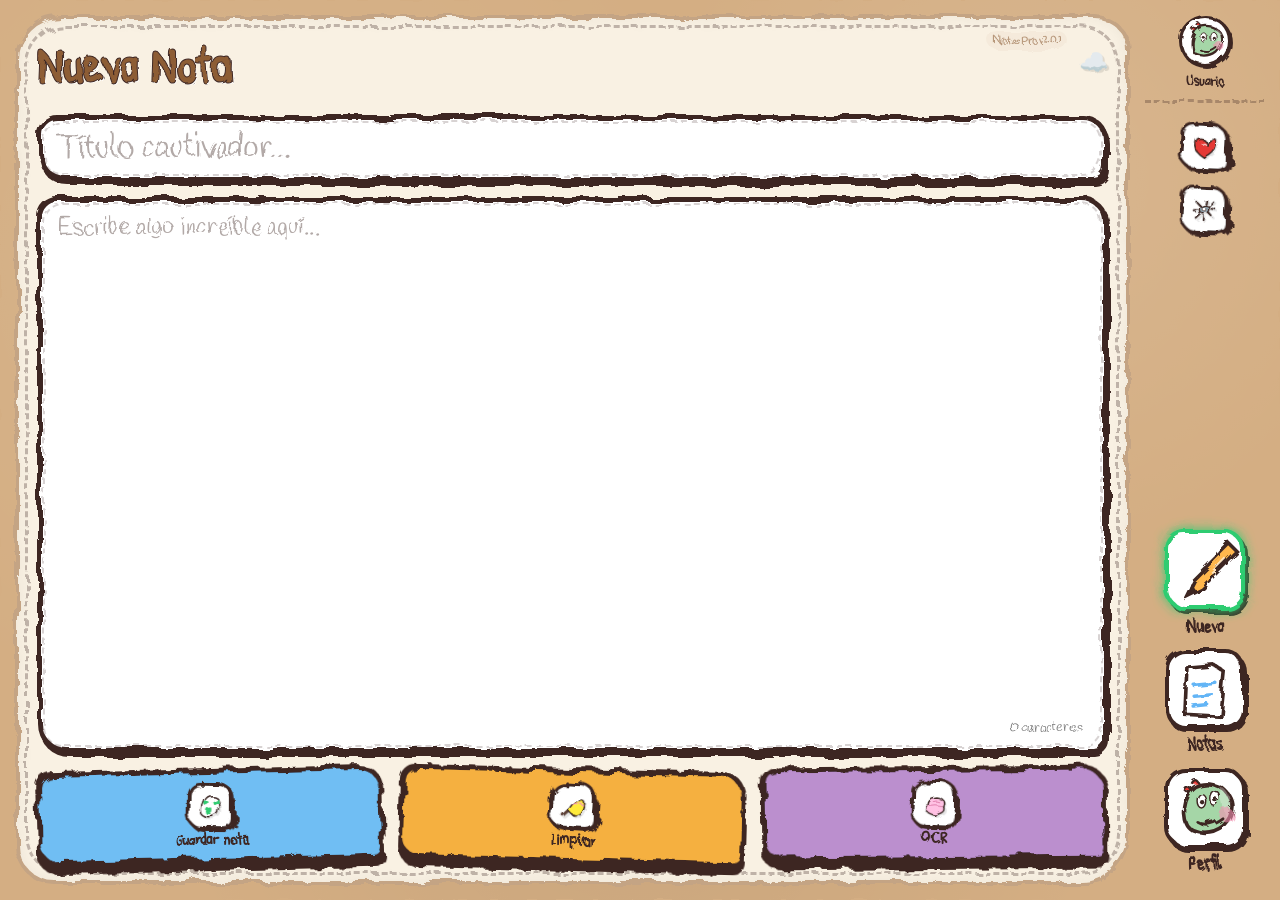
==== popup.html @ 197aae78 "feat: implement core notes functionality including creation, editing, deletion, and responsive UI la" ====
<!DOCTYPE html>
<html lang="es">
<head>
    <meta charset="UTF-8">
    <meta name="viewport" content="width=device-width, initial-scale=1.0">
    <title>Notas Pro | Yoshi Style</title>
    <link rel="preconnect" href="https://fonts.googleapis.com">
    <link rel="preconnect" href="https://fonts.gstatic.com" crossorigin>
    <link href="https://fonts.googleapis.com/css2?family=Handlee&family=Patrick+Hand&display=swap" rel="stylesheet">
    <link rel="stylesheet" href="css/styles.css">
</head>
<body>

    <!-- Fondo Dinámico con Nubes -->
    <div class="dynamic-background">
        <div class="floating-cloud" style="top: 10%; left: -100px; animation-duration: 25s;">☁️</div>
        <div class="floating-cloud" style="top: 30%; left: -150px; animation-duration: 35s;">☁️</div>
        <div class="floating-cloud" style="top: 60%; left: -80px; animation-duration: 30s;">☁️</div>
        <div class="floating-cloud" style="top: 80%; left: -200px; animation-duration: 40s;">☁️</div>
    </div>

    <div class="container">
        <div class="main-layout">
            
            <!-- Panel Principal (Cuaderno) -->
            <main class="tab-content">
                
                <!-- ── PESTAÑA: Nueva Nota ── -->
                <section id="tab-create" class="tab-panel active">
                    <div class="editor">
                        <header class="notebook-header">
                            <h1 id="editor-title" class="dynamic-app-title">Nueva Nota</h1>
                            <span id="extension-version" class="app-version-badge">Notas Pro v2.0.1</span>
                            <div class="cloud-icon" style="font-size: 1.5rem; margin-bottom: 3px;">☁️</div>
                        </header>

                        <div class="input-group title-box">
                            <input id="title" type="text" placeholder="Título cautivador..." maxlength="100" spellcheck="false">
                        </div>

                        <div class="input-group body-box textarea-container">
                            <textarea id="content" placeholder="Escribe algo increíble aquí..." spellcheck="false"></textarea>
                            <div id="char-counter" class="char-counter">0 caracteres</div>
                        </div>

                        <footer class="editor-actions">
                            <button id="saveBtn">
                                <span class="btn-icon">
                                    <svg class="yoshi-svg small"><use href="#icon-save"></use></svg>
                                </span>
                                <span>Guardar nota</span>
                            </button>
                            <button id="newBtn">
                                <span class="btn-icon">
                                    <svg class="yoshi-svg small"><use href="#icon-duster"></use></svg>
                                </span>
                                <span>Limpiar</span>
                            </button>
                            <button id="ocr-btn">
                                <span class="btn-icon">
                                    <svg class="yoshi-svg small"><use href="#icon-brain"></use></svg>
                                </span>
                                <span>OCR</span>
                            </button>
                        </footer>
                    </div>
                </section>

                <!-- ── PESTAÑA: Listado ── -->
                <section id="tab-history" class="tab-panel">
                    <div class="history-container">
                        <header class="history-header">
                            <h2 class="dynamic-app-title" style="font-size: 2rem; margin-bottom: 10px;">Mis Notas</h2>
                            <div class="input-group">
                                <input type="text" id="search-input" placeholder="Buscar nota..." spellcheck="false">
                            </div>
                        </header>
                        <ul id="notesList"></ul>
                    </div>
                </section>

                <!-- ── PESTAÑA: Perfil/Ajustes ── -->
                <section id="tab-sync" class="tab-panel">
                    <div class="profile-container" style="overflow-y: auto; padding-right: 10px;">
                        <h2 class="dynamic-app-title" style="font-size: 2rem; margin-bottom: 15px;">Mi Espacio</h2>
                        
                        <div class="local-profile-card" style="background: #fff; border: 4px solid var(--color-border-main); border-radius: 25px; padding: 20px; margin-bottom: 20px; box-shadow: 4px 4px 0 var(--color-border-main); position: relative; overflow: hidden;">
                            <div style="display: flex; align-items: center; gap: 15px; margin-bottom: 15px; position: relative; z-index: 2;">
                                <div id="local-icon-picker-trigger" class="btn-icon" style="width: 65px; height: 65px; padding: 5px; overflow: hidden;">
                                    <div id="local-header-icon" style="width: 100%; height: 100%; display: flex; align-items: center; justify-content: center;">
                                        <svg class="yoshi-svg"><use href="#icon-yoshi-profile"></use></svg>
                                    </div>
                                </div>
                                <div>
                                    <h3 id="local-profile-name" style="font-size: 1.5rem; color: #8d5d36; font-family: var(--font-title);">Mi Espacio</h3>
                                    <h3 id="local-header-name" style="display: none;"></h3> 
                                    <input id="local-name-input" type="text" style="display: none; padding: 8px; border: 3px solid var(--color-border-main); border-radius: 12px; font-family: inherit; font-size: 1.1rem; width: 100%;">
                                    <button id="edit-local-name-btn" style="background: none; border: none; color: #3498db; cursor: pointer; font-size: 0.9rem; font-weight: bold; font-family: var(--font-main);">[Editar nombre]</button>
                                </div>
                            </div>
                            
                            <div id="emoji-picker" style="display: none; background: #fff; border: 3px solid var(--color-border-main); border-radius: 15px; padding: 10px; margin-top: 10px;">
                                <div id="emoji-grid" style="display: grid; grid-template-columns: repeat(6, 1fr); gap: 5px; max-height: 150px; overflow-y: auto;"></div>
                                <button id="upload-profile-img-btn" style="width: 100%; margin-top: 10px; padding: 8px; background: #f0f0f0; border: 2px solid var(--color-border-main); border-radius: 10px; cursor: pointer;">Subir imagen</button>
                                <input type="file" id="profile-img-input" accept="image/*" style="display: none;">
                            </div>
                        </div>

                        <div class="info-card">
                            <h3 class="info-title">🔒 Tus Datos son Privados</h3>
                            <p class="info-text">Todo se guarda de forma <strong>local</strong> en tu navegador. Tus notas y recortes no se borran aunque limpies la caché del navegador.</p>
                            
                            <h3 class="info-title">✨ OCR Local e Ilimitado</h3>
                            <p class="info-text">Utilizamos el mejor motor <strong>OCR Local</strong> disponible actualmente. Aunque incluimos servicios externos, tienes acceso a escaneos ilimitados, privados y gratuitos directamente en tu equipo.</p>

                            <div class="info-divider"></div>
                            <p class="info-quote">"¿Copiaste algo importante y no sabes qué era? Descuida, aquí lo tienes a salvo."</p>
                        </div>
                    </div>
                </section>
            </main>

            <!-- Sidebar Lateral -->
            <aside class="sidebar">
                <div class="sidebar-actions">
                    <div id="sidebar-user-info" class="sidebar-user-info">
                        <div id="sidebar-user-icon" class="sidebar-user-icon">
                            <svg class="yoshi-svg"><use href="#icon-yoshi-profile"></use></svg>
                        </div>
                        <span id="sidebar-user-name" class="sidebar-user-name">Usuario</span>
                    </div>

                    <button id="pin-btn" class="btn-icon" title="Anclar">
                        <svg class="yoshi-svg small"><use href="#icon-heart"></use></svg>
                    </button>
                    <button id="settings-btn" class="btn-icon" title="Ajustes">
                        <svg class="yoshi-svg small"><use href="#icon-settings"></use></svg>
                    </button>

                    <!-- Menú Desplegable de Ajustes (Faltaba en el HTML) -->
                    <div id="settings-dropdown" class="settings-dropdown" style="display: none;">
                        <h3 class="dropdown-title">Ajustes</h3>
                        <div class="settings-group-inner">
                            <div class="setting-item">
                                <label>Tema Visual</label>
                                <select id="theme-selector">
                                    <option value="system">Sistema</option>
                                    <option value="light">Claro (Papel)</option>
                                    <option value="dark">Oscuro (Noche)</option>
                                </select>
                            </div>
                            <div class="setting-item">
                                <label>Tipografía</label>
                                <select id="font-selector">
                                    <option value="yoshi">✨ Estilo Yoshi</option>
                                    <option value="standard">📖 Estándar (Legible)</option>
                                </select>
                            </div>
                            <div class="setting-item">
                                <label>Modo OCR</label>
                                <select id="psm-selector">
                                    <option value="3">✨ Inteligente (IA)</option>
                                    <option value="6">Básico (Local)</option>
                                </select>
                            </div>

                            <div class="data-actions">
                                <button id="profile-export-btn" title="Exportar Notas">
                                    <svg class="yoshi-svg small"><use href="#icon-export"></use></svg>
                                    <span>Exportar</span>
                                </button>
                                <button id="profile-import-btn" title="Importar Notas">
                                    <svg class="yoshi-svg small"><use href="#icon-import"></use></svg>
                                    <span>Importar</span>
                                </button>
                            </div>
                            
                            <button id="deleteAllBtn" class="delete-all-btn">BORRAR TODO</button>
                        </div>
                        
                        <div class="dropdown-footer">
                            <div class="dog-container" id="dog-interactive" style="cursor: pointer;">
                                <img src="img/dulceflamengo.png" alt="Dulce" class="footer-dog">
                                <div id="dog-bubble" class="dog-speech-bubble">¡Guao guao!</div>
                            </div>
                            <div class="developer-info">
                                <a href="https://github.com/HectorDanielAyarachiFuentes" target="_blank" class="github-link">
                                    <svg viewBox="0 0 24 24" class="github-icon-svg"><path d="M12 0c-6.626 0-12 5.373-12 12 0 5.302 3.438 9.8 8.207 11.387.599.111.793-.261.793-.577v-2.234c-3.338.726-4.041-1.416-4.041-1.416-.546-1.387-1.333-1.756-1.333-1.756-1.089-.745.083-.729.083-.729 1.205.084 1.839 1.237 1.839 1.237 1.07 1.834 2.807 1.304 3.492.997.107-.775.418-1.305.762-1.604-2.665-.305-5.467-1.334-5.467-5.931 0-1.311.469-2.381 1.236-3.221-.124-.303-.535-1.524.117-3.176 0 0 1.008-.322 3.301 1.23.957-.266 1.983-.399 3.003-.404 1.02.005 2.047.138 3.006.404 2.291-1.552 3.297-1.23 3.297-1.23.653 1.653.242 2.874.118 3.176.77.84 1.235 1.911 1.235 3.221 0 4.609-2.807 5.624-5.479 5.921.43.372.823 1.102.823 2.222v3.293c0 .319.192.694.801.576 4.765-1.589 8.199-6.086 8.199-11.386 0-6.627-5.373-12-12-12z"/></svg>
                                    <span>@HectorDaniel</span>
                                </a>
                            </div>
                        </div>
                    </div>
                </div>
                
                <nav class="tabs-navigation">
                    <button class="tab-button active" data-tab="create">
                        <div class="icon-container">
                            <svg class="yoshi-svg"><use href="#icon-pencil-draw"></use></svg>
                        </div>
                        <span>Nueva</span>
                    </button>
                    <button class="tab-button" data-tab="history">
                        <div class="icon-container">
                            <svg class="yoshi-svg"><use href="#icon-file-draw"></use></svg>
                        </div>
                        <span>Notas</span>
                    </button>
                    <button class="tab-button" data-tab="sync">
                        <div class="icon-container">
                            <svg class="yoshi-svg"><use href="#icon-yoshi-profile"></use></svg>
                        </div>
                        <span>Perfil</span>
                    </button>
                </nav>
            </aside>

        </div>
    </div>

    <!-- Elementos Ocultos y Modales -->
    <input type="file" id="import-file-input" accept=".json" style="display: none;">
    <div id="status" class="status"></div>

    <!-- Diccionario de Iconos SVG Estilo Yoshi -->
    <svg style="display: none;">
        <symbol id="icon-cloud" viewBox="0 0 100 100">
            <!-- Nube esponjosa y desigual -->
            <path d="M20,65 C10,65 10,45 25,45 C25,25 55,20 65,40 C85,30 95,50 85,70 C85,85 20,85 20,65 Z" fill="#fff" stroke="#3e2723" stroke-width="5" />
            <path d="M35,60 Q50,50 65,60" fill="none" stroke="#87ceeb" stroke-width="4" stroke-linecap="round" opacity="0.6" />
        </symbol>
        <symbol id="icon-duster" viewBox="0 0 100 100">
            <path d="M20,80 L40,60" stroke="#5d4037" stroke-width="10" stroke-linecap="round" />
            <path d="M35,65 Q55,20 85,35 Q95,50 80,75 Q65,95 40,70 Z" fill="#ffeb3b" stroke="#3e2723" stroke-width="5" />
            <path d="M50,45 Q70,35 85,50" fill="none" stroke="#f48fb1" stroke-width="4" stroke-linecap="round" />
        </symbol>
        <symbol id="icon-brain" viewBox="0 0 100 100">
            <path d="M25,55 Q15,30 50,25 Q85,30 75,55 Q90,75 50,85 Q10,75 25,55" fill="#ffc1e3" stroke="#3e2723" stroke-width="5" />
            <path d="M40,40 Q50,35 60,40 M30,55 Q50,50 70,55" fill="none" stroke="#ad1457" stroke-width="3" opacity="0.4" />
        </symbol>
        <symbol id="icon-pencil-draw" viewBox="0 0 100 100">
            <!-- Lápiz que no es recto -->
            <path d="M25,85 L35,65 L85,15 L95,25 L45,75 Z" fill="#ffb74d" stroke="#3e2723" stroke-width="5" />
            <!-- Punta gorda -->
            <path d="M25,85 L38,80 L30,68 Z" fill="#3e2723" />
            <!-- Decoración de colores -->
            <path d="M50,45 L70,25 M60,55 L80,35" stroke="#fff" stroke-width="3" opacity="0.6" />
        </symbol>
        <symbol id="icon-file-draw" viewBox="0 0 100 100">
            <!-- Papel arrugado -->
            <path d="M25,18 L60,15 L78,28 L72,88 L22,85 Z" fill="#fff" stroke="#3e2723" stroke-width="5" />
            <path d="M35,45 L65,42 M35,60 L60,58 M35,75 L55,73" stroke="#64b5f6" stroke-width="5" stroke-linecap="round" />
        </symbol>
        <symbol id="icon-yoshi-profile" viewBox="0 0 100 100">
            <!-- Cabeza de Yoshi más definida estilo Yoshi's Island -->
            <path d="M50,15 C25,15 15,40 20,65 C25,85 55,90 75,75 C90,60 95,35 70,20 C60,15 55,15 50,15 Z" fill="#a5d6a7" stroke="#3e2723" stroke-width="5" />
            <path d="M70,20 C85,25 90,45 80,65" fill="#fff" opacity="0.3" /> <!-- Brillo nariz -->
            <ellipse cx="45" cy="40" rx="6" ry="10" fill="#fff" stroke="#3e2723" stroke-width="2" />
            <circle cx="46" cy="42" r="3" fill="#3e2723" />
            <ellipse cx="65" cy="38" rx="7" ry="11" fill="#fff" stroke="#3e2723" stroke-width="2" />
            <circle cx="66" cy="40" r="3.5" fill="#3e2723" />
            <circle cx="80" cy="60" r="10" fill="#f48fb1" opacity="0.6" /> <!-- Mejilla -->
            <path d="M40,70 Q55,80 75,65" fill="none" stroke="#3e2723" stroke-width="4" stroke-linecap="round" />
            <!-- Crestas rojas -->
            <path d="M40,15 Q35,5 30,15 M30,25 Q25,15 20,25" fill="#e53935" stroke="#3e2723" stroke-width="3" />
        </symbol>
        <symbol id="icon-heart" viewBox="0 0 100 100">
            <!-- Corazón chueco -->
            <path d="M50,40 Q50,20 30,20 Q15,20 18,45 Q20,70 50,85 Q82,70 85,45 Q88,20 68,20 Q50,20 50,40" fill="#e53935" stroke="#3e2723" stroke-width="5" />
            <path d="M35,35 Q40,30 45,35" fill="none" stroke="#ffffff" stroke-width="4" stroke-linecap="round" opacity="0.7" />
        </symbol>
        <symbol id="icon-settings" viewBox="0 0 100 100">
            <!-- Engranaje "tembloroso" -->
            <path d="M50,35 A15,15 0 1,0 50,65 A15,15 0 1,0 50,35" fill="#90a4ae" stroke="#3e2723" stroke-width="5" />
            <path d="M50,15 L48,28 M52,72 L50,85 M15,52 L28,50 M72,48 L85,50 M22,25 L35,38 M65,62 L78,75 M25,78 L38,65 M62,35 L75,22" stroke="#3e2723" stroke-width="7" stroke-linecap="round" />
            <circle cx="50" cy="50" r="6" fill="#fff" stroke="#3e2723" stroke-width="2" />
        </symbol>
        <symbol id="icon-export" viewBox="0 0 100 100">
            <path d="M50,20 L50,60 M35,35 L50,20 L65,35" fill="none" stroke="#3e2723" stroke-width="5" stroke-linecap="round" />
            <path d="M25,70 L75,70" stroke="#3e2723" stroke-width="5" stroke-linecap="round" />
        </symbol>
        <symbol id="icon-import" viewBox="0 0 100 100">
            <path d="M50,60 L50,20 M35,45 L50,60 L65,45" fill="none" stroke="#3e2723" stroke-width="5" stroke-linecap="round" />
            <path d="M25,70 L75,70" stroke="#3e2723" stroke-width="5" stroke-linecap="round" />
        </symbol>
        <symbol id="icon-trash" viewBox="0 0 100 100">
            <!-- Papelera estilo Yoshi -->
            <path d="M25,30 L75,30 L70,85 L30,85 Z" fill="#fff" stroke="#3e2723" stroke-width="5"/>
            <path d="M20,30 L80,30 M40,20 L60,20" stroke="#3e2723" stroke-width="5" stroke-linecap="round"/>
            <path d="M40,45 L40,70 M50,45 L50,70 M60,45 L60,70" stroke="#3e2723" stroke-width="3" opacity="0.3"/>
        </symbol>
        <symbol id="icon-save" viewBox="0 0 100 100">
            <!-- Huevo de Yoshi como icono de guardar -->
            <path d="M50,15 C30,15 20,40 20,65 C20,85 35,90 50,90 C65,90 80,85 80,65 C80,40 70,15 50,15 Z" fill="#fff" stroke="#3e2723" stroke-width="5"/>
            <circle cx="35" cy="40" r="8" fill="#2ecc71" />
            <circle cx="65" cy="35" r="10" fill="#2ecc71" />
            <circle cx="50" cy="70" r="12" fill="#2ecc71" />
        </symbol>
        <symbol id="icon-flower" viewBox="0 0 100 100">
            <!-- Flor sonriente de Yoshi's Island -->
            <circle cx="50" cy="50" r="15" fill="#fbc02d" stroke="#3e2723" stroke-width="4" />
            <path d="M50,35 Q65,10 80,35 Q105,50 80,65 Q65,90 50,65 Q35,90 20,65 Q-5,50 20,35 Q35,10 50,35" fill="#fff" stroke="#3e2723" stroke-width="4" />
            <circle cx="43" cy="48" r="2" fill="#3e2723" />
            <circle cx="57" cy="48" r="2" fill="#3e2723" />
            <path d="M45,55 Q50,60 55,55" fill="none" stroke="#3e2723" stroke-width="2" stroke-linecap="round" />
        </symbol>
    </svg>

    <!-- Filtros SVG para efecto de dibujo a mano -->
    <svg class="hidden">
        <!-- Filtro de Ondulación (Mueve las líneas) -->
        <filter id="hand-drawn" x="-10%" y="-10%" width="120%" height="120%">
            <feTurbulence type="fractalNoise" baseFrequency="0.04" numOctaves="3" result="noise" />
            <feDisplacementMap in="SourceGraphic" in2="noise" scale="8" />
        </filter>
        <!-- Filtro Suave para Texto (Mejor legibilidad) -->
        <filter id="hand-drawn-soft" x="-5%" y="-5%" width="110%" height="110%">
            <feTurbulence type="fractalNoise" baseFrequency="0.03" numOctaves="2" result="noise" />
            <feDisplacementMap in="SourceGraphic" in2="noise" scale="3" />
        </filter>
        <!-- Filtro de Textura de Crayón/Lápiz -->
        <filter id="crayon-texture">
            <feTurbulence type="fractalNoise" baseFrequency="0.8" numOctaves="4" result="noise" />
            <feColorMatrix type="saturate" values="0" />
            <feComponentTransfer>
                <feFuncA type="linear" slope="0.3" />
            </feComponentTransfer>
            <feComposite operator="in" in2="SourceGraphic" />
        </filter>
    </svg>

    <script type="module" src="js/popup.js"></script>
</body>
</html>
---- css/styles.css ----
/* Paleta de Colores Yoshi Premium - Inspirada en la imagen */
:root {
    --color-bg-main: #a2d2ff; /* Celeste suave estilo Yoshi */
    --color-app-bg: #d4ae83; /* Color tan/beige del marco */
    --color-paper: #f9f1e3; /* Color del papel interior */
    --color-border-main: #3e2723; /* Borde marrón oscuro */
    --color-stitch: rgba(62, 39, 35, 0.3);
    
    /* Colores de Botones */
    --color-btn-blue: #6fbef3;
    --color-btn-orange: #f5b041;
    --color-btn-purple: #bb8fce;
    --color-btn-green-glow: #2ecc71;
    
    --font-main: 'Handlee', cursive;
    --font-title: 'Patrick Hand', cursive;
}

* {
    box-sizing: border-box;
    margin: 0;
    padding: 0;
}

html {
    width: 100%;
    height: 100%;
    background: linear-gradient(to bottom, #a2d2ff, #ffffff);
}

body {
    width: 100%;
    height: 100%;
    min-width: 450px; 
    min-height: 580px;
    margin: 0;
    padding: 0;
    overflow: hidden;
    font-family: var(--font-main);
    display: flex;
    flex-direction: column;
    background-color: var(--color-app-bg);
}

/* En modo pestaña, queremos que la app se vea como un cuaderno grande pero no infinitamente ancho */
@media (min-width: 800px) {
    body {
        justify-content: flex-start;
        align-items: flex-start;
        background-color: var(--color-app-bg);
    }

    .container {
        width: 100% !important;
        height: 100% !important;
        max-width: none;
        max-height: none;
        border-radius: 0 !important;
        border: none !important;
        box-shadow: none;
    }

    .dynamic-app-title {
        font-size: 3rem !important;
    }

    #title {
        font-size: 2rem !important;
    }

    #content {
        font-size: 1.5rem !important;
    }

    .sidebar {
        width: 120px !important;
    }

    .tab-button .icon-container {
        width: 80px !important;
        height: 80px !important;
        font-size: 2.2rem !important;
    }
}

/* --- Fondo Dinámico --- */
.dynamic-background {
    position: fixed;
    top: 0;
    left: 0;
    width: 100%;
    height: 100%;
    z-index: -1;
    pointer-events: none;
}

.floating-cloud {
    position: absolute;
    opacity: 0.4;
    animation: floatCloud 20s linear infinite;
    font-size: 2rem;
}

@keyframes floatCloud {
    from { transform: translateX(-100px); }
    to { transform: translateX(100vw); }
}

/* --- Estructura Principal --- */
.container {
    display: flex;
    flex-direction: column;
    background-color: var(--color-app-bg);
    background-image: url('https://www.transparenttextures.com/patterns/kraft-paper.png');
    padding: 15px;
    flex: 1;
    width: 100%;
    height: 100%;
    gap: 15px;
    position: relative;
    filter: url(#hand-drawn); 
    border: none;
    border-radius: 0;
    transition: all 0.3s ease;
    /* Efecto de "Crayón" y "Mal Pintado" */
    background-image: 
        radial-gradient(circle at 20% 30%, rgba(255,255,255,0.15) 0%, transparent 40%),
        radial-gradient(circle at 80% 20%, rgba(255,255,255,0.1) 0%, transparent 30%),
        radial-gradient(circle at 50% 80%, rgba(0,0,0,0.05) 0%, transparent 50%),
        url('https://www.transparenttextures.com/patterns/kraft-paper.png'),
        url('https://www.transparenttextures.com/patterns/rough-paper.png');
    background-blend-mode: soft-light, overlay, multiply, normal, multiply;
}

.main-layout {
    display: flex;
    flex: 1;
    width: 100%;
    gap: 15px;
    min-height: 0; /* Permite que los hijos se expandan correctamente */
}

/* Panel del Cuaderno (Tab Content) */
.tab-content {
    background-color: transparent;
    flex: 1;
    display: flex;
    flex-direction: column;
    min-height: 0; 
    padding: 22px;
    position: relative;
    overflow: hidden;
    z-index: 1;
}

.tab-content::after {
    content: '';
    position: absolute;
    top: 0; left: 0; right: 0; bottom: 0;
    background-color: var(--color-paper);
    border-radius: 45px 35px 50px 40px;
    border: 4px solid #c4a484;
    box-shadow: inset 0 0 15px rgba(0,0,0,0.05);
    filter: url(#hand-drawn);
    z-index: -1;
}

.tab-content::before {
    content: '';
    position: absolute;
    top: 10px; left: 10px; right: 10px; bottom: 10px;
    border: 3px dashed var(--color-stitch);
    border-radius: 40px;
    pointer-events: none;
    z-index: 10;
}

/* Pestañas (Panels) */
.tab-panel {
    display: none;
    flex-direction: column;
    flex: 1;
    width: 100%;
    min-height: 0;
    z-index: 5;
}

.tab-panel.active {
    display: flex;
    flex: 1;
    animation: fadeIn 0.4s ease-out;
}

@keyframes fadeIn {
    from { opacity: 0; transform: translateY(10px); }
    to { opacity: 1; transform: translateY(0); }
}

/* Editor */
.editor {
    display: flex;
    flex-direction: column;
    flex: 1;
    gap: 15px;
    min-height: 0;
}

.notebook-header {
    display: flex;
    justify-content: space-between;
    align-items: center;
    padding-bottom: 5px;
    position: relative; /* Para posicionar la versión */
}

.app-version-badge {
    position: absolute;
    top: -5px;
    right: 40px; /* Al lado de la nube */
    font-family: var(--font-main);
    font-size: 0.65rem;
    color: #8d5d36;
    background: rgba(141, 93, 54, 0.06);
    padding: 2px 6px;
    border-radius: 10px;
    font-weight: bold;
    opacity: 0.6;
    filter: url(#hand-drawn-soft);
}

.dynamic-app-title {
    font-family: var(--font-title);
    font-size: 2rem; /* Un poco más pequeño para que respire */
    color: #8d5d36;
    text-shadow: 1px 1px 0px #fff;
    -webkit-text-stroke: 1px var(--color-border-main);
    line-height: 1.2;
    margin: 0;
}

.cloud-icon {
    animation: floatIcon 3s ease-in-out infinite;
    filter: drop-shadow(2px 2px 0 rgba(0,0,0,0.1));
}

@keyframes floatIcon {
    0%, 100% { transform: translateY(0) rotate(0); }
    50% { transform: translateY(-10px) rotate(5deg); }
}

/* Cajas de Entrada con Costura */
.input-group {
    background: transparent;
    border: none;
    border-radius: 0;
    position: relative;
    box-shadow: none;
    transition: all 0.3s cubic-bezier(0.175, 0.885, 0.32, 1.275);
    z-index: 1;
}

.input-group::before {
    content: '';
    position: absolute;
    top: 0; left: 0; right: 0; bottom: 0;
    background: #fff;
    border: 5px solid var(--color-border-main);
    border-radius: 20px 25px 15px 30px;
    box-shadow: 2px 4px 0px var(--color-border-main);
    filter: url(#hand-drawn-soft);
    z-index: -1;
    transition: all 0.3s;
}

.input-group:focus-within::before {
    transform: scale(1.02);
    box-shadow: 4px 8px 0px var(--color-border-main);
}

.input-group::after {
    content: '';
    position: absolute;
    top: 6px; left: 6px; right: 6px; bottom: 6px;
    border: 2px dashed rgba(62, 39, 35, 0.2);
    border-radius: 20px;
    pointer-events: none;
}

#title {
    width: 100%;
    background: transparent;
    border: none;
    padding: 12px 20px;
    font-size: 1.5rem;
    font-family: var(--font-main);
    font-weight: 600; /* Un poco más de peso */
    color: var(--color-border-main);
    outline: none;
}

#title::placeholder {
    color: rgba(62, 39, 35, 0.4);
    font-weight: 400;
}

.textarea-container {
    flex-grow: 1;
    display: flex;
    flex-direction: column;
}

#content {
    width: 100%;
    height: 100%;
    background: transparent;
    border: none;
    padding: 15px 20px;
    font-size: 1.2rem;
    font-family: var(--font-main);
    font-weight: 500;
    color: var(--color-border-main);
    line-height: 1.4;
    resize: none;
    outline: none;
}

#content::placeholder {
    color: rgba(62, 39, 35, 0.4);
}

.char-counter {
    position: absolute;
    bottom: 15px;
    right: 25px;
    font-size: 0.9rem;
    opacity: 0.5;
}

/* Botones Inferiores */
.editor-actions {
    display: flex;
    gap: 15px;
}

.editor-actions button {
    flex: 1;
    height: 95px;
    border: none;
    cursor: pointer;
    display: flex;
    flex-direction: column;
    align-items: center;
    justify-content: center;
    gap: 0px;
    padding: 5px;
    transition: all 0.1s;
    font-family: var(--font-title);
    font-weight: bold;
    font-size: 1rem;
    line-height: 1.2;
    color: var(--color-border-main);
    background: transparent;
    position: relative;
    z-index: 1;
}

.editor-actions button::before {
    content: '';
    position: absolute;
    top: 0; left: 0; right: 0; bottom: 0;
    background: #fff;
    border: 5px solid var(--color-border-main);
    border-radius: 15px 25px 12px 20px;
    filter: url(#hand-drawn);
    z-index: -1;
    transition: all 0.1s;
}

.editor-actions button:nth-child(1) { transform: rotate(-1.5deg); }
.editor-actions button:nth-child(2) { transform: rotate(1.5deg); }
.editor-actions button:nth-child(3) { transform: rotate(-0.5deg); }

.editor-actions button:nth-child(even) {
    transform: rotate(1.5deg); /* Alternancia en el desalineado */
}

.editor-actions button:nth-child(3) {
    transform: rotate(-0.5deg) translateY(-2px);
}

#saveBtn::before {
    background-color: var(--color-btn-blue);
    box-shadow: 0 8px 0 var(--color-border-main);
}

#newBtn::before {
    background-color: var(--color-btn-orange);
    box-shadow: 0 8px 0 var(--color-border-main);
}

#ocr-btn::before {
    background-color: var(--color-btn-purple);
    box-shadow: 0 8px 0 var(--color-border-main);
}

.editor-actions button:hover {
    transform: translateY(-4px);
}

.editor-actions button:active::before {
    transform: translateY(4px);
    box-shadow: 0 4px 0 var(--color-border-main);
}

/* Sidebar Derecha */
.sidebar {
    width: 90px;
    flex-shrink: 0; /* No deja que el sidebar se aplaste */
    display: flex;
    flex-direction: column;
    gap: 12px;
}

.sidebar-actions {
    display: flex;
    flex-direction: column;
    gap: 15px;
    align-items: center;
}

/* Información de Usuario en Sidebar */
.sidebar-user-info {
    display: flex;
    flex-direction: column;
    align-items: center;
    gap: 5px;
    margin-bottom: 5px;
    padding-bottom: 10px;
    border-bottom: 3px dashed var(--color-stitch);
    width: 100%;
}

.sidebar-user-icon {
    width: 52px;
    height: 52px;
    background: #fff;
    border: 3px solid var(--color-border-main);
    border-radius: 50% !important; /* Forzado a circular */
    display: flex;
    align-items: center;
    justify-content: center;
    overflow: hidden;
    box-shadow: 2px 2px 0 var(--color-border-main);
    filter: url(#hand-drawn-soft);
}

.sidebar-user-name {
    font-family: var(--font-title);
    font-size: 0.85rem;
    color: var(--color-border-main);
    text-align: center;
    max-width: 85px;
    white-space: nowrap;
    overflow: hidden;
    text-overflow: ellipsis;
    font-weight: bold;
}

.btn-icon {
    width: 48px;
    height: 48px;
    background: #fff;
    border: 3px solid var(--color-border-main);
    border-radius: 15px;
    display: flex;
    align-items: center;
    justify-content: center;
    cursor: pointer;
    box-shadow: 2px 2px 0 var(--color-border-main);
    transition: all 0.2s;
    filter: url(#hand-drawn);
    border-radius: 12px 18px 10px 15px;
    transform: rotate(2deg);
}

.btn-icon:hover {
    transform: scale(1.1) rotate(5deg);
}

.tabs-navigation {
    display: flex;
    flex-direction: column;
    gap: 12px;
    align-items: center;
    margin-top: auto;
    padding-bottom: 10px;
}

.tab-button {
    background: transparent;
    border: none;
    color: var(--color-border-main);
    display: flex;
    flex-direction: column;
    align-items: center;
    gap: 4px;
    cursor: pointer;
    transition: transform 0.3s;
}

.tab-button .icon-container {
    width: 65px;
    height: 65px;
    background: #fff;
    border: 4px solid var(--color-border-main);
    border-radius: 20px;
    display: flex;
    align-items: center;
    justify-content: center;
    box-shadow: 3px 4px 0 var(--color-border-main);
    transition: all 0.2s;
    font-size: 1.8rem;
    filter: url(#hand-drawn-soft);
}

.tab-button.active .icon-container {
    border-color: var(--color-btn-green-glow);
    box-shadow: 0 0 12px var(--color-btn-green-glow), 3px 4px 0 var(--color-border-main);
}

.tab-button span {
    font-family: var(--font-title);
    font-size: 1.1rem; /* Un poco más grande para legibilidad */
    font-weight: bold;
}

.tab-button:hover {
    transform: translateY(-3px);
}

/* Listado de Notas (History) */
#tab-history {
    height: 100%;
}

.history-header {
    margin-bottom: 15px;
}

#search-input {
    width: 100%;
    padding: 12px 20px;
    border: 4px solid var(--color-border-main);
    border-radius: 20px;
    font-family: var(--font-main);
    font-size: 1.1rem;
    outline: none;
}

#notesList {
    list-style: none;
    flex-grow: 1;
    overflow-y: auto;
    padding-right: 10px;
}

.noteItem {
    background: #fff;
    border: 3px solid var(--color-border-main);
    border-radius: 20px;
    padding: 18px;
    margin-bottom: 15px;
    cursor: pointer;
    transition: all 0.2s;
    box-shadow: 4px 4px 0 var(--color-border-main);
    filter: url(#hand-drawn-soft);
    height: 140px; /* Tamaño unificado para armonía visual */
    display: flex;
    flex-direction: column;
    position: relative;
}

.noteItem:hover {
    transform: scale(1.02);
}

.noteTitle {
    font-weight: bold;
    font-size: 1.2rem;
    margin-bottom: 5px;
    color: #8d5d36;
}

.noteText {
    font-size: 1rem;
    opacity: 0.8;
    display: -webkit-box;
    -webkit-line-clamp: 2;
    -webkit-box-orient: vertical;
    overflow: hidden;
    line-height: 1.3;
    margin-bottom: 10px;
}

.noteControls {
    position: absolute;
    bottom: 15px;
    right: 15px;
    display: flex;
    gap: 10px;
}

.noteControls .btn-icon {
    width: 35px;
    height: 35px;
    border-radius: 10px;
    box-shadow: 2px 2px 0 var(--color-border-main);
}

.noteDate {
    font-size: 0.8rem;
    opacity: 0.6;
    margin-top: auto;
}

/* Status */
.status {
    position: fixed;
    bottom: 20px;
    left: 50%;
    transform: translateX(-50%) translateY(100px);
    padding: 10px 25px;
    background: var(--color-border-main);
    color: #fff;
    border-radius: 30px;
    font-weight: bold;
    z-index: 1000;
    transition: transform 0.3s cubic-bezier(0.175, 0.885, 0.32, 1.275);
}

.status.show {
    transform: translateX(-50%) translateY(0);
}

.status.success { background-color: #27ae60; }
.status.danger { background-color: #e74c3c; }

/* Filtros SVG */
svg.hidden {
    position: absolute;
    width: 0;
    height: 0;
}

/* Iconos SVG Yoshi */
.yoshi-svg {
    width: 100%;
    height: 100%;
    display: block;
    transition: transform 0.3s cubic-bezier(0.175, 0.885, 0.32, 1.275);
    filter: url(#hand-drawn-soft); /* Ondulación tipo dibujo a mano más estable */
}

.yoshi-svg path, .yoshi-svg circle, .yoshi-svg ellipse, .yoshi-svg rect {
    filter: url(#crayon-texture); /* Textura de coloreado imperfecto */
}

.yoshi-svg.small {
    width: 32px;
    height: 32px;
}

.btn-icon svg {
    filter: drop-shadow(2px 2px 0 rgba(0,0,0,0.1));
}

.tab-button:hover .yoshi-svg {
    transform: scale(1.1) rotate(5deg);
}

/* --- Media Queries para Ventanas Pequeñas --- */
@media (max-width: 500px) {
    .container {
        padding: 8px;
        border-radius: 25px;
        border-width: 5px;
    }
    
    .sidebar {
        width: 70px;
        gap: 8px;
    }
    
    .tab-button .icon-container {
        width: 50px;
        height: 50px;
        font-size: 1.4rem;
        border-radius: 15px;
    }
    
    .tab-button span {
        font-size: 0.85rem;
    }
    
    .dynamic-app-title {
        font-size: 1.8rem;
    }
    
    #title {
        font-size: 1.2rem;
    }
    
    #content {
        font-size: 1rem;
    }
    
    .editor-actions button {
        height: 80px;
        font-size: 0.9rem;
    }
    .editor-actions button .btn-icon {
        width: 40px;
        height: 40px;
    }
}

/* --- Dropdown de Ajustes --- */
.settings-dropdown {
    position: absolute;
    right: 100px;
    top: 40px;
    width: 260px;
    background-color: var(--color-paper);
    background-image: url('https://www.transparenttextures.com/patterns/kraft-paper.png');
    border: 5px solid var(--color-border-main);
    border-radius: 30px;
    padding: 15px 20px 25px 20px; /* Más padding abajo para evitar cortes */
    box-shadow: 0 15px 35px rgba(0,0,0,0.3);
    z-index: 2000;
    filter: url(#hand-drawn-soft);
    animation: slideInLeft 0.3s cubic-bezier(0.175, 0.885, 0.32, 1.275);
}

@keyframes slideInLeft {
    from { opacity: 0; transform: translateX(20px) scale(0.8); }
    to { opacity: 1; transform: translateX(0) scale(1); }
}

.settings-dropdown::after {
    content: '';
    position: absolute;
    top: 25px;
    right: -18px;
    border-top: 15px solid transparent;
    border-bottom: 15px solid transparent;
    border-left: 18px solid var(--color-border-main);
}

.dropdown-title {
    font-family: var(--font-title);
    font-size: 1.8rem;
    color: #8d5d36;
    text-align: center;
    margin-bottom: 10px;
    border-bottom: 3px dashed var(--color-stitch);
    padding-bottom: 5px;
}

.settings-group-inner {
    display: flex;
    flex-direction: column;
    gap: 0;
}

.setting-item {
    margin-bottom: 8px;
}

.setting-item label {
    display: block;
    font-weight: bold;
    margin-bottom: 3px;
    color: var(--color-border-main);
    font-size: 1rem;
}

.setting-item select {
    width: 100%;
    padding: 8px;
    border: 3px solid var(--color-border-main);
    border-radius: 12px;
    font-family: var(--font-main);
    background: #fff;
    outline: none;
    cursor: pointer;
}

.data-actions {
    display: flex;
    gap: 8px;
    margin-top: 8px;
}

.data-actions button {
    flex: 1;
    display: flex;
    flex-direction: column;
    align-items: center;
    justify-content: center;
    gap: 3px;
    padding: 8px 5px;
    background: #fff;
    border: 3px solid var(--color-border-main);
    border-radius: 15px;
    cursor: pointer;
    font-family: var(--font-title);
    font-weight: bold;
    font-size: 0.85rem;
    transition: all 0.2s;
    box-shadow: 2px 2px 0 var(--color-border-main);
}

.data-actions button:hover {
    transform: translateY(-2px);
    background: var(--color-paper);
}

.data-actions button .yoshi-svg {
    width: 30px;
    height: 30px;
}

.delete-all-btn {
    width: 100%;
    margin-top: 12px;
    padding: 10px;
    background: #ff7675;
    border: 4px solid var(--color-border-main);
    border-radius: 15px;
    cursor: pointer;
    font-family: var(--font-title);
    font-weight: bold;
    color: #fff;
    font-size: 1rem;
    box-shadow: 2px 2px 0 var(--color-border-main);
    transition: all 0.2s;
}

.delete-all-btn:hover {
    transform: scale(1.02);
    filter: brightness(1.1);
}

.delete-all-btn:active {
    transform: translateY(2px);
    box-shadow: 1px 1px 0 var(--color-border-main);
}

/* Ajustes para Sidebar en modo Tab */
@media (min-width: 800px) {
    .settings-dropdown {
        right: 140px;
        top: 60px;
        width: 300px;
    }
}

/* --- Footer del Dropdown (Perro y GitHub) --- */
.dropdown-footer {
    margin-top: 12px;
    padding-top: 8px;
    border-top: 3px dashed var(--color-stitch);
    display: flex;
    flex-direction: column;
    align-items: center;
    gap: 5px;
}

.dog-container {
    width: 70px; /* Reducido para ganar espacio vertical */
    height: 70px;
    position: relative;
    animation: floatDog 3s ease-in-out infinite;
}

.dog-speech-bubble {
    position: absolute;
    top: -25px;
    left: 50%;
    transform: translateX(-50%) scale(0);
    background: #fff;
    border: 3px solid var(--color-border-main);
    padding: 4px 10px;
    border-radius: 15px;
    font-family: var(--font-title);
    font-size: 0.85rem;
    color: var(--color-border-main);
    white-space: nowrap;
    z-index: 100;
    opacity: 0;
    transition: all 0.3s cubic-bezier(0.175, 0.885, 0.32, 1.275);
    pointer-events: none;
    filter: url(#hand-drawn-soft);
    box-shadow: 2px 2px 0 rgba(0,0,0,0.1);
}

.dog-speech-bubble.show {
    transform: translateX(-50%) scale(1) translateY(-5px);
    opacity: 1;
}

.dog-speech-bubble::after {
    content: '';
    position: absolute;
    bottom: -10px;
    left: 50%;
    transform: translateX(-50%);
    border-top: 10px solid var(--color-border-main);
    border-left: 8px solid transparent;
    border-right: 8px solid transparent;
}

.footer-dog {
    width: 100%;
    height: 100%;
    object-fit: contain;
    filter: drop-shadow(3px 3px 0 var(--color-border-main));
}

@keyframes floatDog {
    0%, 100% { transform: translateY(0) rotate(-2deg); }
    50% { transform: translateY(-5px) rotate(2deg); }
}

.developer-info {
    width: 100%;
    display: flex;
    justify-content: center;
}

.github-link {
    display: flex;
    align-items: center;
    gap: 6px;
    font-family: var(--font-main);
    font-size: 0.85rem;
    color: #3498db;
    text-decoration: none;
    font-weight: bold;
    transition: all 0.2s;
    padding: 4px 8px;
    border-radius: 10px;
    background: rgba(255,255,255,0.5);
}

.github-link:hover {
    color: #2980b9;
    background: rgba(255,255,255,0.8);
    transform: translateY(-1px);
}

.github-icon-svg {
    width: 16px;
    height: 16px;
    fill: currentColor;
}

/* --- Tarjeta Informativa (Perfil) --- */
.info-card {
    background: rgba(255, 255, 255, 0.4);
    border: 3px dashed var(--color-stitch);
    border-radius: 20px;
    padding: 20px;
    margin-top: 10px;
    filter: url(#hand-drawn-soft);
    position: relative;
    overflow: hidden;
}

.info-title {
    font-family: var(--font-title);
    font-size: 1.3rem;
    color: #8d5d36;
    margin-bottom: 10px;
    display: flex;
    align-items: center;
    gap: 8px;
}

.info-text {
    font-family: var(--font-main);
    font-size: 1rem;
    color: var(--color-border-main);
    line-height: 1.5;
    margin-bottom: 15px;
}

.info-divider {
    height: 2px;
    background: var(--color-stitch);
    opacity: 0.3;
    margin-bottom: 15px;
    border-radius: 2px;
}

.info-quote {
    font-family: var(--font-main);
    font-style: italic;
    font-size: 0.9rem;
    color: #5d4037;
    background: rgba(255, 255, 255, 0.5);
    padding: 10px;
    border-radius: 12px;
    border-left: 5px solid var(--color-btn-orange);
    line-height: 1.4;
}

/* --- Modo de Legibilidad Est�ndar --- */
body.standard-mode {
    --font-main: 'Segoe UI', Roboto, Helvetica, Arial, sans-serif !important;
    --font-title: 'Segoe UI', Roboto, Helvetica, Arial, sans-serif !important;
}

body.standard-mode * {
    filter: none !important;
    text-shadow: none !important;
}

body.standard-mode .note-title,
body.standard-mode .note-content,
body.standard-mode input,
body.standard-mode textarea {
    font-family: var(--font-main) !important;
    font-weight: 500;
}

body.standard-mode .sidebar-user-name,
body.standard-mode h1,
body.standard-mode h2,
body.standard-mode h3 {
    font-family: var(--font-title) !important;
    font-weight: 700;
    letter-spacing: 0;
}

body.standard-mode .info-quote {
    font-style: italic;
    border-left: 4px solid var(--color-border-main);
    padding-left: 10px;
    background: rgba(0,0,0,0.05);
}
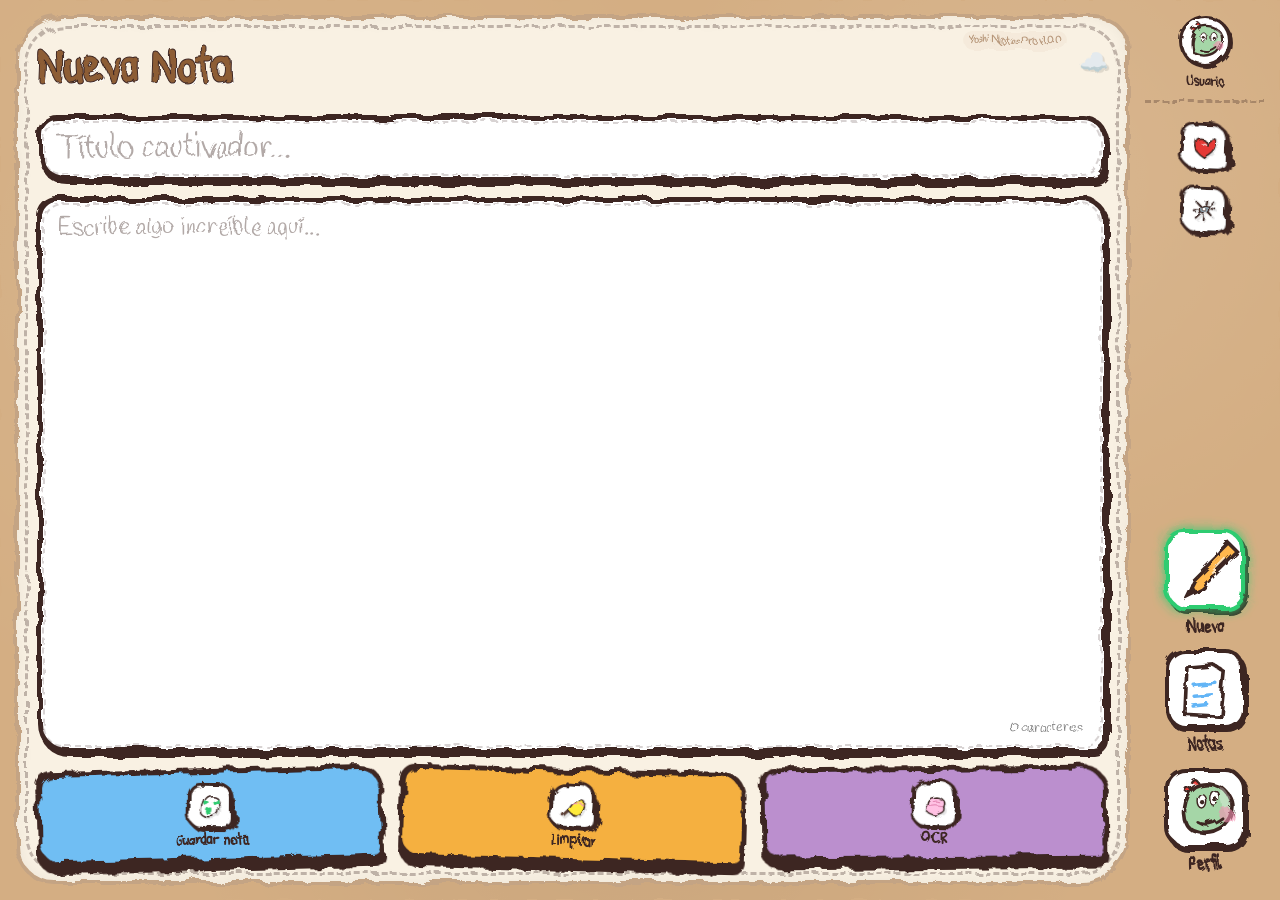
==== commit dea4b223: "refactor: rebrand extension to Yoshi Notes Pro and reset versioning to 1.0.0" ====
--- a/popup.html
+++ b/popup.html
@@ -3,7 +3,7 @@
 <head>
     <meta charset="UTF-8">
     <meta name="viewport" content="width=device-width, initial-scale=1.0">
-    <title>Notas Pro | Yoshi Style</title>
+    <title>Yoshi Notes Pro | Local & Private</title>
     <link rel="preconnect" href="https://fonts.googleapis.com">
     <link rel="preconnect" href="https://fonts.gstatic.com" crossorigin>
     <link href="https://fonts.googleapis.com/css2?family=Handlee&family=Patrick+Hand&display=swap" rel="stylesheet">
@@ -30,7 +30,7 @@
                     <div class="editor">
                         <header class="notebook-header">
                             <h1 id="editor-title" class="dynamic-app-title">Nueva Nota</h1>
-                            <span id="extension-version" class="app-version-badge">Notas Pro v2.0.1</span>
+                            <span id="extension-version" class="app-version-badge">Yoshi Notes Pro v1.0.0</span>
                             <div class="cloud-icon" style="font-size: 1.5rem; margin-bottom: 3px;">☁️</div>
                         </header>
 
@@ -81,40 +81,44 @@
 
                 <!-- ── PESTAÑA: Perfil/Ajustes ── -->
                 <section id="tab-sync" class="tab-panel">
-                    <div class="profile-container" style="overflow-y: auto; padding-right: 10px;">
-                        <h2 class="dynamic-app-title" style="font-size: 2rem; margin-bottom: 15px;">Mi Espacio</h2>
+                    <div class="profile-container">
+                        <header class="profile-header">
+                            <h2 class="dynamic-app-title" style="font-size: 2rem; margin-bottom: 10px;">Mi Espacio</h2>
+                        </header>
                         
-                        <div class="local-profile-card" style="background: #fff; border: 4px solid var(--color-border-main); border-radius: 25px; padding: 20px; margin-bottom: 20px; box-shadow: 4px 4px 0 var(--color-border-main); position: relative; overflow: hidden;">
-                            <div style="display: flex; align-items: center; gap: 15px; margin-bottom: 15px; position: relative; z-index: 2;">
-                                <div id="local-icon-picker-trigger" class="btn-icon" style="width: 65px; height: 65px; padding: 5px; overflow: hidden;">
-                                    <div id="local-header-icon" style="width: 100%; height: 100%; display: flex; align-items: center; justify-content: center;">
-                                        <svg class="yoshi-svg"><use href="#icon-yoshi-profile"></use></svg>
+                        <div class="profile-scroll-area">
+                            <div class="local-profile-card" style="background: #fff; border: 4px solid var(--color-border-main); border-radius: 25px; padding: 20px; margin-bottom: 20px; box-shadow: 4px 4px 0 var(--color-border-main); position: relative; overflow: hidden;">
+                                <div style="display: flex; align-items: center; gap: 15px; margin-bottom: 15px; position: relative; z-index: 2;">
+                                    <div id="local-icon-picker-trigger" class="btn-icon" style="width: 65px; height: 65px; padding: 5px; overflow: hidden;">
+                                        <div id="local-header-icon" style="width: 100%; height: 100%; display: flex; align-items: center; justify-content: center;">
+                                            <svg class="yoshi-svg"><use href="#icon-yoshi-profile"></use></svg>
+                                        </div>
+                                    </div>
+                                    <div>
+                                        <h3 id="local-profile-name" style="font-size: 1.5rem; color: #8d5d36; font-family: var(--font-title);">Mi Espacio</h3>
+                                        <h3 id="local-header-name" style="display: none;"></h3> 
+                                        <input id="local-name-input" type="text" style="display: none; padding: 8px; border: 3px solid var(--color-border-main); border-radius: 12px; font-family: inherit; font-size: 1.1rem; width: 100%;">
+                                        <button id="edit-local-name-btn" style="background: none; border: none; color: #3498db; cursor: pointer; font-size: 0.9rem; font-weight: bold; font-family: var(--font-main);">[Editar nombre]</button>
                                     </div>
                                 </div>
-                                <div>
-                                    <h3 id="local-profile-name" style="font-size: 1.5rem; color: #8d5d36; font-family: var(--font-title);">Mi Espacio</h3>
-                                    <h3 id="local-header-name" style="display: none;"></h3> 
-                                    <input id="local-name-input" type="text" style="display: none; padding: 8px; border: 3px solid var(--color-border-main); border-radius: 12px; font-family: inherit; font-size: 1.1rem; width: 100%;">
-                                    <button id="edit-local-name-btn" style="background: none; border: none; color: #3498db; cursor: pointer; font-size: 0.9rem; font-weight: bold; font-family: var(--font-main);">[Editar nombre]</button>
+                                
+                                <div id="emoji-picker" class="emoji-picker">
+                                    <div id="emoji-grid" class="emoji-grid"></div>
+                                    <button id="upload-profile-img-btn" class="upload-profile-img-btn">Subir imagen</button>
+                                    <input type="file" id="profile-img-input" accept="image/*" style="display: none;">
                                 </div>
                             </div>
-                            
-                            <div id="emoji-picker" style="display: none; background: #fff; border: 3px solid var(--color-border-main); border-radius: 15px; padding: 10px; margin-top: 10px;">
-                                <div id="emoji-grid" style="display: grid; grid-template-columns: repeat(6, 1fr); gap: 5px; max-height: 150px; overflow-y: auto;"></div>
-                                <button id="upload-profile-img-btn" style="width: 100%; margin-top: 10px; padding: 8px; background: #f0f0f0; border: 2px solid var(--color-border-main); border-radius: 10px; cursor: pointer;">Subir imagen</button>
-                                <input type="file" id="profile-img-input" accept="image/*" style="display: none;">
-                            </div>
-                        </div>
-
-                        <div class="info-card">
-                            <h3 class="info-title">🔒 Tus Datos son Privados</h3>
-                            <p class="info-text">Todo se guarda de forma <strong>local</strong> en tu navegador. Tus notas y recortes no se borran aunque limpies la caché del navegador.</p>
-                            
-                            <h3 class="info-title">✨ OCR Local e Ilimitado</h3>
-                            <p class="info-text">Utilizamos el mejor motor <strong>OCR Local</strong> disponible actualmente. Aunque incluimos servicios externos, tienes acceso a escaneos ilimitados, privados y gratuitos directamente en tu equipo.</p>
-
-                            <div class="info-divider"></div>
-                            <p class="info-quote">"¿Copiaste algo importante y no sabes qué era? Descuida, aquí lo tienes a salvo."</p>
+
+                            <div class="info-card">
+                                <h3 class="info-title">🔒 Tus Datos son Privados</h3>
+                                <p class="info-text">Todo se guarda de forma <strong>local</strong> en tu navegador. Tus notas y recortes no se borran aunque limpies la caché del navegador.</p>
+                                
+                                <h3 class="info-title">✨ OCR Local e Ilimitado</h3>
+                                <p class="info-text">Utilizamos el mejor motor <strong>OCR Local</strong> disponible actualmente. Aunque incluimos servicios externos, tienes acceso a escaneos ilimitados, privados y gratuitos directamente en tu equipo.</p>
+
+                                <div class="info-divider"></div>
+                                <p class="info-quote">"¿Copiaste algo importante y no sabes qué era? Descuida, aquí lo tienes a salvo."</p>
+                            </div>
                         </div>
                     </div>
                 </section>
@@ -303,6 +307,17 @@
             <circle cx="43" cy="48" r="2" fill="#3e2723" />
             <circle cx="57" cy="48" r="2" fill="#3e2723" />
             <path d="M45,55 Q50,60 55,55" fill="none" stroke="#3e2723" stroke-width="2" stroke-linecap="round" />
+        </symbol>
+        <symbol id="icon-star" viewBox="0 0 100 100">
+            <path d="M50,15 L62,38 L88,42 L68,60 L75,85 L50,72 L25,85 L32,60 L12,42 L38,38 Z" fill="#ffd54f" stroke="#3e2723" stroke-width="5" stroke-linejoin="round" />
+            <circle cx="43" cy="50" r="2" fill="#3e2723" />
+            <circle cx="57" cy="50" r="2" fill="#3e2723" />
+        </symbol>
+        <symbol id="icon-berry" viewBox="0 0 100 100">
+            <path d="M50,30 C30,30 20,50 20,70 C20,90 50,95 80,70 C80,50 70,30 50,30 Z" fill="#e53935" stroke="#3e2723" stroke-width="5" />
+            <path d="M50,15 L50,30" stroke="#43a047" stroke-width="6" stroke-linecap="round" />
+            <path d="M50,20 Q65,10 75,25" fill="none" stroke="#43a047" stroke-width="4" stroke-linecap="round" />
+            <circle cx="40" cy="55" r="3" fill="#fff" opacity="0.4" />
         </symbol>
     </svg>
 
--- a/css/styles.css
+++ b/css/styles.css
@@ -3,7 +3,7 @@
     --color-bg-main: #a2d2ff; /* Celeste suave estilo Yoshi */
     --color-app-bg: #d4ae83; /* Color tan/beige del marco */
     --color-paper: #f9f1e3; /* Color del papel interior */
-    --color-border-main: #3e2723; /* Borde marrón oscuro */
+    --color-border-main: #3e2723; /* Borde marrÃ³n oscuro */
     --color-stitch: rgba(62, 39, 35, 0.3);
     
     /* Colores de Botones */
@@ -42,7 +42,7 @@
     background-color: var(--color-app-bg);
 }
 
-/* En modo pestaña, queremos que la app se vea como un cuaderno grande pero no infinitamente ancho */
+/* En modo pestaÃ±a, queremos que la app se vea como un cuaderno grande pero no infinitamente ancho */
 @media (min-width: 800px) {
     body {
         justify-content: flex-start;
@@ -83,7 +83,7 @@
     }
 }
 
-/* --- Fondo Dinámico --- */
+/* --- Fondo DinÃ¡mico --- */
 .dynamic-background {
     position: fixed;
     top: 0;
@@ -122,7 +122,7 @@
     border: none;
     border-radius: 0;
     transition: all 0.3s ease;
-    /* Efecto de "Crayón" y "Mal Pintado" */
+    /* Efecto de "CrayÃ³n" y "Mal Pintado" */
     background-image: 
         radial-gradient(circle at 20% 30%, rgba(255,255,255,0.15) 0%, transparent 40%),
         radial-gradient(circle at 80% 20%, rgba(255,255,255,0.1) 0%, transparent 30%),
@@ -175,7 +175,7 @@
     z-index: 10;
 }
 
-/* Pestañas (Panels) */
+/* PestaÃ±as (Panels) */
 .tab-panel {
     display: none;
     flex-direction: column;
@@ -210,7 +210,7 @@
     justify-content: space-between;
     align-items: center;
     padding-bottom: 5px;
-    position: relative; /* Para posicionar la versión */
+    position: relative; /* Para posicionar la versiÃ³n */
 }
 
 .app-version-badge {
@@ -230,7 +230,7 @@
 
 .dynamic-app-title {
     font-family: var(--font-title);
-    font-size: 2rem; /* Un poco más pequeño para que respire */
+    font-size: 2rem; /* Un poco mÃ¡s pequeÃ±o para que respire */
     color: #8d5d36;
     text-shadow: 1px 1px 0px #fff;
     -webkit-text-stroke: 1px var(--color-border-main);
@@ -293,7 +293,7 @@
     padding: 12px 20px;
     font-size: 1.5rem;
     font-family: var(--font-main);
-    font-weight: 600; /* Un poco más de peso */
+    font-weight: 600; /* Un poco mÃ¡s de peso */
     color: var(--color-border-main);
     outline: none;
 }
@@ -428,7 +428,7 @@
     align-items: center;
 }
 
-/* Información de Usuario en Sidebar */
+/* InformaciÃ³n de Usuario en Sidebar */
 .sidebar-user-info {
     display: flex;
     flex-direction: column;
@@ -530,7 +530,7 @@
 
 .tab-button span {
     font-family: var(--font-title);
-    font-size: 1.1rem; /* Un poco más grande para legibilidad */
+    font-size: 1.1rem; /* Un poco mÃ¡s grande para legibilidad */
     font-weight: bold;
 }
 
@@ -543,8 +543,17 @@
     height: 100%;
 }
 
-.history-header {
+.history-header,
+.profile-header {
     margin-bottom: 15px;
+}
+
+.history-container,
+.profile-container {
+    display: flex;
+    flex-direction: column;
+    flex: 1;
+    min-height: 0;
 }
 
 #search-input {
@@ -557,11 +566,43 @@
     outline: none;
 }
 
-#notesList {
+#notesList,
+.profile-scroll-area {
     list-style: none;
     flex-grow: 1;
     overflow-y: auto;
     padding-right: 10px;
+    padding-bottom: 30px; /* Espacio extra al final para que no choque con el borde */
+    scrollbar-width: thin;
+    scrollbar-color: #8d5d36 rgba(141, 93, 54, 0.2); /* Track más visible */
+}
+
+/* Scrollbar Personalizado para Chrome/Safari/Edge */
+#notesList::-webkit-scrollbar,
+.profile-scroll-area::-webkit-scrollbar,
+#emoji-grid::-webkit-scrollbar {
+    width: 10px;
+}
+
+#notesList::-webkit-scrollbar-track,
+.profile-scroll-area::-webkit-scrollbar-track,
+#emoji-grid::-webkit-scrollbar-track {
+    background: rgba(141, 93, 54, 0.15); /* Track más visible */
+    border-radius: 10px;
+}
+
+#notesList::-webkit-scrollbar-thumb,
+.profile-scroll-area::-webkit-scrollbar-thumb,
+#emoji-grid::-webkit-scrollbar-thumb {
+    background: #8d5d36;
+    border: 2px solid var(--color-paper);
+    border-radius: 10px;
+}
+
+#notesList::-webkit-scrollbar-thumb:hover,
+.profile-container::-webkit-scrollbar-thumb:hover,
+#emoji-grid::-webkit-scrollbar-thumb:hover {
+    background: var(--color-border-main);
 }
 
 .noteItem {
@@ -574,7 +615,7 @@
     transition: all 0.2s;
     box-shadow: 4px 4px 0 var(--color-border-main);
     filter: url(#hand-drawn-soft);
-    height: 140px; /* Tamaño unificado para armonía visual */
+    height: 140px; /* TamaÃ±o unificado para armonÃ­a visual */
     display: flex;
     flex-direction: column;
     position: relative;
@@ -658,7 +699,7 @@
     height: 100%;
     display: block;
     transition: transform 0.3s cubic-bezier(0.175, 0.885, 0.32, 1.275);
-    filter: url(#hand-drawn-soft); /* Ondulación tipo dibujo a mano más estable */
+    filter: url(#hand-drawn-soft); /* OndulaciÃ³n tipo dibujo a mano mÃ¡s estable */
 }
 
 .yoshi-svg path, .yoshi-svg circle, .yoshi-svg ellipse, .yoshi-svg rect {
@@ -678,7 +719,7 @@
     transform: scale(1.1) rotate(5deg);
 }
 
-/* --- Media Queries para Ventanas Pequeñas --- */
+/* --- Media Queries para Ventanas PequeÃ±as --- */
 @media (max-width: 500px) {
     .container {
         padding: 8px;
@@ -734,7 +775,7 @@
     background-image: url('https://www.transparenttextures.com/patterns/kraft-paper.png');
     border: 5px solid var(--color-border-main);
     border-radius: 30px;
-    padding: 15px 20px 25px 20px; /* Más padding abajo para evitar cortes */
+    padding: 15px 20px 25px 20px; /* MÃ¡s padding abajo para evitar cortes */
     box-shadow: 0 15px 35px rgba(0,0,0,0.3);
     z-index: 2000;
     filter: url(#hand-drawn-soft);
@@ -965,6 +1006,78 @@
     fill: currentColor;
 }
 
+/* --- Selector de Emojis (Perfil) --- */
+.emoji-picker {
+    background: #fff;
+    border: 3px solid var(--color-border-main);
+    border-radius: 15px;
+    padding: 15px;
+    margin-top: 10px;
+    display: none;
+    flex-direction: column;
+    gap: 15px;
+    box-shadow: inset 0 0 10px rgba(0,0,0,0.05);
+}
+
+.emoji-grid {
+    display: grid;
+    grid-template-columns: repeat(6, 1fr);
+    gap: 8px;
+    max-height: 160px;
+    overflow-y: auto;
+    padding: 10px;
+    padding-bottom: 20px; /* Espacio extra para que los iconos no choquen con el borde */
+    background: rgba(0,0,0,0.02);
+    border-radius: 10px;
+    border: 2px dashed rgba(62, 39, 35, 0.1);
+    position: relative;
+}
+
+.emoji-item {
+    font-size: 1.6rem; /* Reducido ligeramente para evitar desbordes */
+    display: flex;
+    align-items: center;
+    justify-content: center;
+    cursor: pointer;
+    transition: all 0.2s;
+    user-select: none;
+    border-radius: 8px;
+    padding: 5px;
+    overflow: hidden; /* Evita que el emoji sobresalga de su celda */
+}
+
+.emoji-item:hover {
+    background: var(--color-paper);
+    transform: scale(1.2) rotate(5deg);
+}
+
+.upload-profile-img-btn {
+    width: 100%;
+    padding: 10px;
+    background: #f0f0f0;
+    border: 3px solid var(--color-border-main);
+    border-radius: 12px;
+    cursor: pointer;
+    font-family: var(--font-title);
+    font-weight: bold;
+    font-size: 1.1rem;
+    transition: all 0.2s;
+    box-shadow: 2px 2px 0 var(--color-border-main);
+    color: var(--color-border-main);
+    position: relative;
+    z-index: 5; /* Asegura estar sobre el grid si hay solapamiento */
+}
+
+.upload-profile-img-btn:hover {
+    background: #e0e0e0;
+    transform: translateY(-2px);
+}
+
+.upload-profile-img-btn:active {
+    transform: translateY(1px);
+    box-shadow: 1px 1px 0 var(--color-border-main);
+}
+
 /* --- Tarjeta Informativa (Perfil) --- */
 .info-card {
     background: rgba(255, 255, 255, 0.4);
@@ -1015,7 +1128,7 @@
     line-height: 1.4;
 }
 
-/* --- Modo de Legibilidad Est�ndar --- */
+/* --- Modo de Legibilidad Estándar --- */
 body.standard-mode {
     --font-main: 'Segoe UI', Roboto, Helvetica, Arial, sans-serif !important;
     --font-title: 'Segoe UI', Roboto, Helvetica, Arial, sans-serif !important;
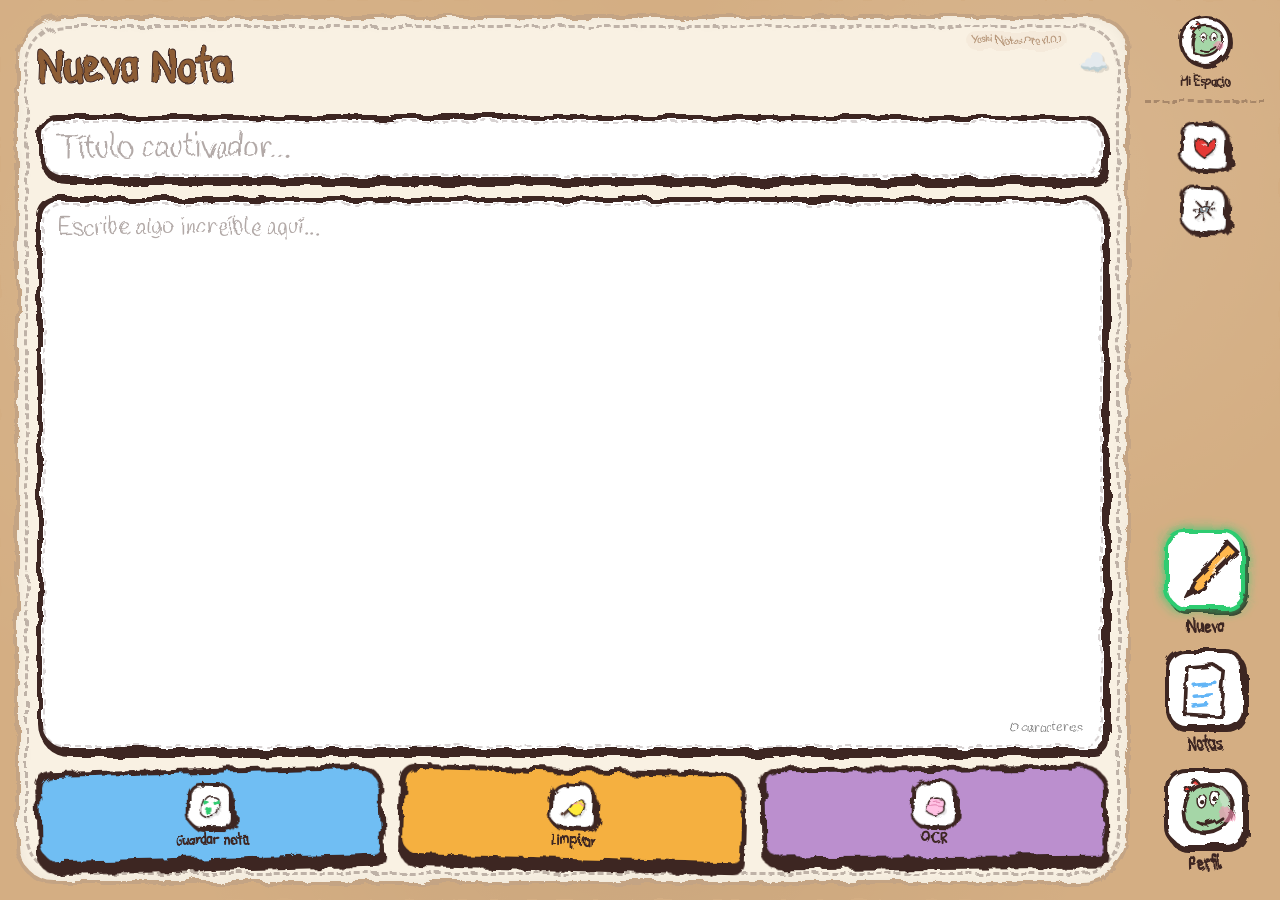
==== commit 9e2597b2: "feat: implement Yoshi-themed UI with custom CSS, browser API integration, and updated app configurat" ====
--- a/popup.html
+++ b/popup.html
@@ -30,7 +30,7 @@
                     <div class="editor">
                         <header class="notebook-header">
                             <h1 id="editor-title" class="dynamic-app-title">Nueva Nota</h1>
-                            <span id="extension-version" class="app-version-badge">Yoshi Notes Pro v1.0.0</span>
+                            <span id="extension-version" class="app-version-badge">Yoshi Notes Pro v1.0.1</span>
                             <div class="cloud-icon" style="font-size: 1.5rem; margin-bottom: 3px;">☁️</div>
                         </header>
 
@@ -143,55 +143,57 @@
 
                     <!-- Menú Desplegable de Ajustes (Faltaba en el HTML) -->
                     <div id="settings-dropdown" class="settings-dropdown" style="display: none;">
-                        <h3 class="dropdown-title">Ajustes</h3>
-                        <div class="settings-group-inner">
-                            <div class="setting-item">
-                                <label>Tema Visual</label>
-                                <select id="theme-selector">
-                                    <option value="system">Sistema</option>
-                                    <option value="light">Claro (Papel)</option>
-                                    <option value="dark">Oscuro (Noche)</option>
-                                </select>
-                            </div>
-                            <div class="setting-item">
-                                <label>Tipografía</label>
-                                <select id="font-selector">
-                                    <option value="yoshi">✨ Estilo Yoshi</option>
-                                    <option value="standard">📖 Estándar (Legible)</option>
-                                </select>
-                            </div>
-                            <div class="setting-item">
-                                <label>Modo OCR</label>
-                                <select id="psm-selector">
-                                    <option value="3">✨ Inteligente (IA)</option>
-                                    <option value="6">Básico (Local)</option>
-                                </select>
-                            </div>
-
-                            <div class="data-actions">
-                                <button id="profile-export-btn" title="Exportar Notas">
-                                    <svg class="yoshi-svg small"><use href="#icon-export"></use></svg>
-                                    <span>Exportar</span>
-                                </button>
-                                <button id="profile-import-btn" title="Importar Notas">
-                                    <svg class="yoshi-svg small"><use href="#icon-import"></use></svg>
-                                    <span>Importar</span>
-                                </button>
+                        <div class="settings-dropdown-scroll">
+                            <h3 class="dropdown-title">Ajustes</h3>
+                            <div class="settings-group-inner">
+                                <div class="setting-item">
+                                    <label>Tema Visual</label>
+                                    <select id="theme-selector">
+                                        <option value="system">Sistema</option>
+                                        <option value="light">Claro (Papel)</option>
+                                        <option value="dark">Oscuro (Noche)</option>
+                                    </select>
+                                </div>
+                                <div class="setting-item">
+                                    <label>Tipografía</label>
+                                    <select id="font-selector">
+                                        <option value="yoshi">✨ Estilo Yoshi</option>
+                                        <option value="standard">📖 Estándar (Legible)</option>
+                                    </select>
+                                </div>
+                                <div class="setting-item">
+                                    <label>Modo OCR</label>
+                                    <select id="psm-selector">
+                                        <option value="3">✨ Inteligente (IA)</option>
+                                        <option value="6">Básico (Local)</option>
+                                    </select>
+                                </div>
+
+                                <div class="data-actions">
+                                    <button id="profile-export-btn" title="Exportar Notas">
+                                        <svg class="yoshi-svg small"><use href="#icon-export"></use></svg>
+                                        <span>Exportar</span>
+                                    </button>
+                                    <button id="profile-import-btn" title="Importar Notas">
+                                        <svg class="yoshi-svg small"><use href="#icon-import"></use></svg>
+                                        <span>Importar</span>
+                                    </button>
+                                </div>
+                                
+                                <button id="deleteAllBtn" class="delete-all-btn">BORRAR TODO</button>
                             </div>
                             
-                            <button id="deleteAllBtn" class="delete-all-btn">BORRAR TODO</button>
-                        </div>
-                        
-                        <div class="dropdown-footer">
-                            <div class="dog-container" id="dog-interactive" style="cursor: pointer;">
-                                <img src="img/dulceflamengo.png" alt="Dulce" class="footer-dog">
-                                <div id="dog-bubble" class="dog-speech-bubble">¡Guao guao!</div>
-                            </div>
-                            <div class="developer-info">
-                                <a href="https://github.com/HectorDanielAyarachiFuentes" target="_blank" class="github-link">
-                                    <svg viewBox="0 0 24 24" class="github-icon-svg"><path d="M12 0c-6.626 0-12 5.373-12 12 0 5.302 3.438 9.8 8.207 11.387.599.111.793-.261.793-.577v-2.234c-3.338.726-4.041-1.416-4.041-1.416-.546-1.387-1.333-1.756-1.333-1.756-1.089-.745.083-.729.083-.729 1.205.084 1.839 1.237 1.839 1.237 1.07 1.834 2.807 1.304 3.492.997.107-.775.418-1.305.762-1.604-2.665-.305-5.467-1.334-5.467-5.931 0-1.311.469-2.381 1.236-3.221-.124-.303-.535-1.524.117-3.176 0 0 1.008-.322 3.301 1.23.957-.266 1.983-.399 3.003-.404 1.02.005 2.047.138 3.006.404 2.291-1.552 3.297-1.23 3.297-1.23.653 1.653.242 2.874.118 3.176.77.84 1.235 1.911 1.235 3.221 0 4.609-2.807 5.624-5.479 5.921.43.372.823 1.102.823 2.222v3.293c0 .319.192.694.801.576 4.765-1.589 8.199-6.086 8.199-11.386 0-6.627-5.373-12-12-12z"/></svg>
-                                    <span>@HectorDaniel</span>
-                                </a>
+                            <div class="dropdown-footer">
+                                <div class="dog-container" id="dog-interactive" style="cursor: pointer;">
+                                    <img src="img/dulceflamengo.png" alt="Dulce" class="footer-dog">
+                                    <div id="dog-bubble" class="dog-speech-bubble">¡Guao guao!</div>
+                                </div>
+                                <div class="developer-info">
+                                    <a href="https://github.com/HectorDanielAyarachiFuentes" target="_blank" class="github-link">
+                                        <svg viewBox="0 0 24 24" class="github-icon-svg"><path d="M12 0c-6.626 0-12 5.373-12 12 0 5.302 3.438 9.8 8.207 11.387.599.111.793-.261.793-.577v-2.234c-3.338.726-4.041-1.416-4.041-1.416-.546-1.387-1.333-1.756-1.333-1.756-1.089-.745.083-.729.083-.729 1.205.084 1.839 1.237 1.839 1.237 1.07 1.834 2.807 1.304 3.492.997.107-.775.418-1.305.762-1.604-2.665-.305-5.467-1.334-5.467-5.931 0-1.311.469-2.381 1.236-3.221-.124-.303-.535-1.524.117-3.176 0 0 1.008-.322 3.301 1.23.957-.266 1.983-.399 3.003-.404 1.02.005 2.047.138 3.006.404 2.291-1.552 3.297-1.23 3.297-1.23.653 1.653.242 2.874.118 3.176.77.84 1.235 1.911 1.235 3.221 0 4.609-2.807 5.624-5.479 5.921.43.372.823 1.102.823 2.222v3.293c0 .319.192.694.801.576 4.765-1.589 8.199-6.086 8.199-11.386 0-6.627-5.373-12-12-12z"/></svg>
+                                        <span>@HectorDaniel</span>
+                                    </a>
+                                </div>
                             </div>
                         </div>
                     </div>
--- a/css/styles.css
+++ b/css/styles.css
@@ -775,11 +775,33 @@
     background-image: url('https://www.transparenttextures.com/patterns/kraft-paper.png');
     border: 5px solid var(--color-border-main);
     border-radius: 30px;
-    padding: 15px 20px 25px 20px; /* MÃ¡s padding abajo para evitar cortes */
+    padding: 12px 14px 12px 14px; /* Optimizado para ganar espacio vertical */
     box-shadow: 0 15px 35px rgba(0,0,0,0.3);
     z-index: 2000;
     filter: url(#hand-drawn-soft);
     animation: slideInLeft 0.3s cubic-bezier(0.175, 0.885, 0.32, 1.275);
+}
+
+.settings-dropdown-scroll {
+    max-height: calc(100vh - 120px); /* Límite de altura adaptativo */
+    overflow-y: auto;
+    padding-right: 6px;
+    scrollbar-width: thin;
+    scrollbar-color: #8d5d36 rgba(141, 93, 54, 0.1);
+}
+
+/* Scrollbar personalizado para el menú de ajustes */
+.settings-dropdown-scroll::-webkit-scrollbar {
+    width: 8px;
+}
+.settings-dropdown-scroll::-webkit-scrollbar-track {
+    background: rgba(141, 93, 54, 0.1);
+    border-radius: 10px;
+}
+.settings-dropdown-scroll::-webkit-scrollbar-thumb {
+    background: #8d5d36;
+    border: 2px solid var(--color-paper);
+    border-radius: 10px;
 }
 
 @keyframes slideInLeft {
@@ -802,9 +824,9 @@
     font-size: 1.8rem;
     color: #8d5d36;
     text-align: center;
-    margin-bottom: 10px;
+    margin-bottom: 6px;
     border-bottom: 3px dashed var(--color-stitch);
-    padding-bottom: 5px;
+    padding-bottom: 3px;
 }
 
 .settings-group-inner {
@@ -814,20 +836,20 @@
 }
 
 .setting-item {
-    margin-bottom: 8px;
+    margin-bottom: 6px;
 }
 
 .setting-item label {
     display: block;
     font-weight: bold;
-    margin-bottom: 3px;
+    margin-bottom: 2px;
     color: var(--color-border-main);
-    font-size: 1rem;
+    font-size: 0.95rem;
 }
 
 .setting-item select {
     width: 100%;
-    padding: 8px;
+    padding: 6px;
     border: 3px solid var(--color-border-main);
     border-radius: 12px;
     font-family: var(--font-main);
@@ -839,7 +861,7 @@
 .data-actions {
     display: flex;
     gap: 8px;
-    margin-top: 8px;
+    margin-top: 6px;
 }
 
 .data-actions button {
@@ -848,8 +870,8 @@
     flex-direction: column;
     align-items: center;
     justify-content: center;
-    gap: 3px;
-    padding: 8px 5px;
+    gap: 2px;
+    padding: 6px 4px;
     background: #fff;
     border: 3px solid var(--color-border-main);
     border-radius: 15px;
@@ -867,14 +889,14 @@
 }
 
 .data-actions button .yoshi-svg {
-    width: 30px;
-    height: 30px;
+    width: 26px;
+    height: 26px;
 }
 
 .delete-all-btn {
     width: 100%;
-    margin-top: 12px;
-    padding: 10px;
+    margin-top: 8px;
+    padding: 8px;
     background: #ff7675;
     border: 4px solid var(--color-border-main);
     border-radius: 15px;
@@ -882,7 +904,7 @@
     font-family: var(--font-title);
     font-weight: bold;
     color: #fff;
-    font-size: 1rem;
+    font-size: 0.95rem;
     box-shadow: 2px 2px 0 var(--color-border-main);
     transition: all 0.2s;
 }
@@ -904,22 +926,25 @@
         top: 60px;
         width: 300px;
     }
+    .settings-dropdown-scroll {
+        max-height: calc(100vh - 150px);
+    }
 }
 
 /* --- Footer del Dropdown (Perro y GitHub) --- */
 .dropdown-footer {
-    margin-top: 12px;
-    padding-top: 8px;
+    margin-top: 8px;
+    padding-top: 6px;
     border-top: 3px dashed var(--color-stitch);
     display: flex;
     flex-direction: column;
     align-items: center;
-    gap: 5px;
+    gap: 4px;
 }
 
 .dog-container {
-    width: 70px; /* Reducido para ganar espacio vertical */
-    height: 70px;
+    width: 50px; /* Reducido para ganar espacio vertical */
+    height: 50px;
     position: relative;
     animation: floatDog 3s ease-in-out infinite;
 }
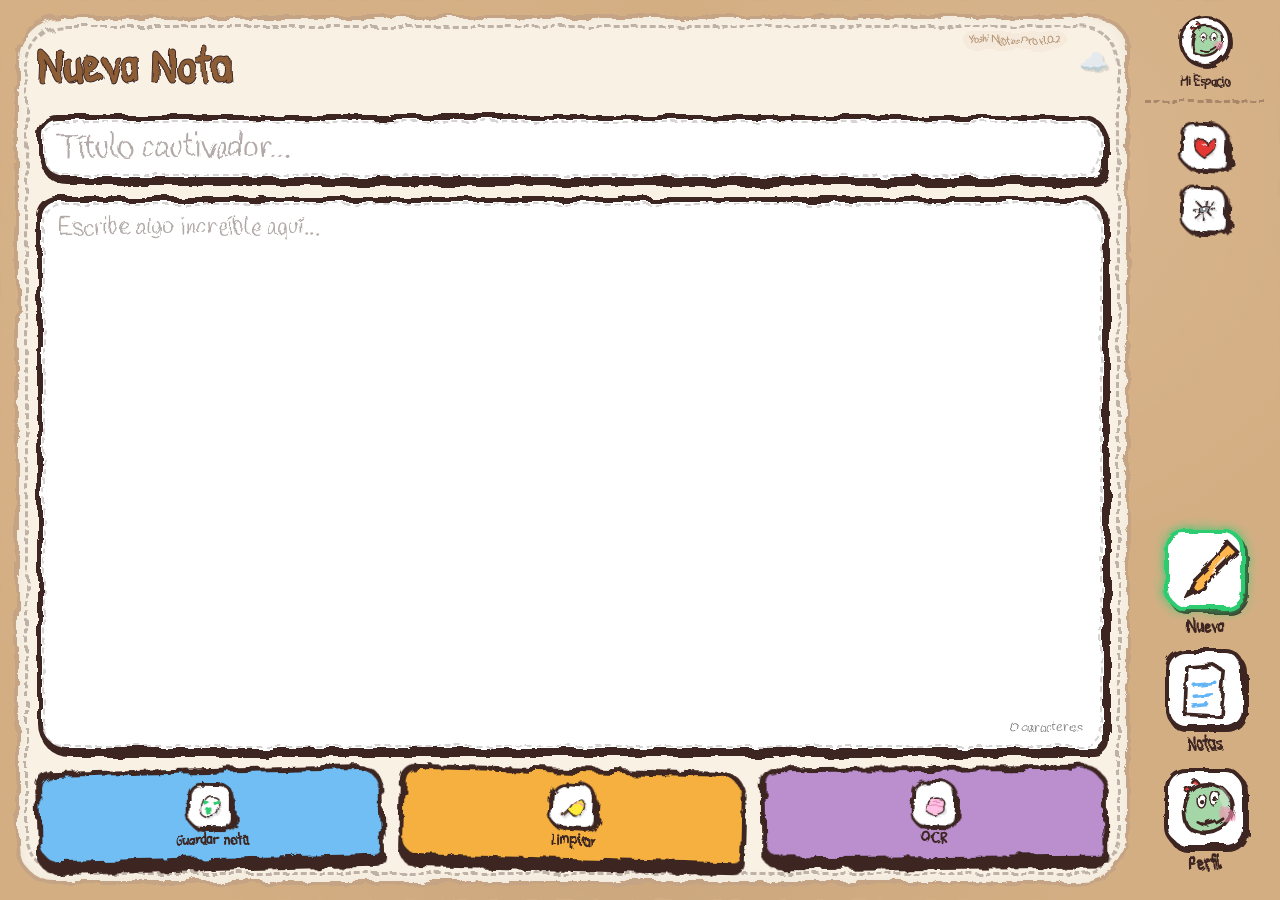
==== commit f7843e3a: "chore: bump extension version to 1.0.2 in manifest and popup UI" ====
--- a/popup.html
+++ b/popup.html
@@ -30,7 +30,7 @@
                     <div class="editor">
                         <header class="notebook-header">
                             <h1 id="editor-title" class="dynamic-app-title">Nueva Nota</h1>
-                            <span id="extension-version" class="app-version-badge">Yoshi Notes Pro v1.0.1</span>
+                            <span id="extension-version" class="app-version-badge">Yoshi Notes Pro v1.0.2</span>
                             <div class="cloud-icon" style="font-size: 1.5rem; margin-bottom: 3px;">☁️</div>
                         </header>
 
